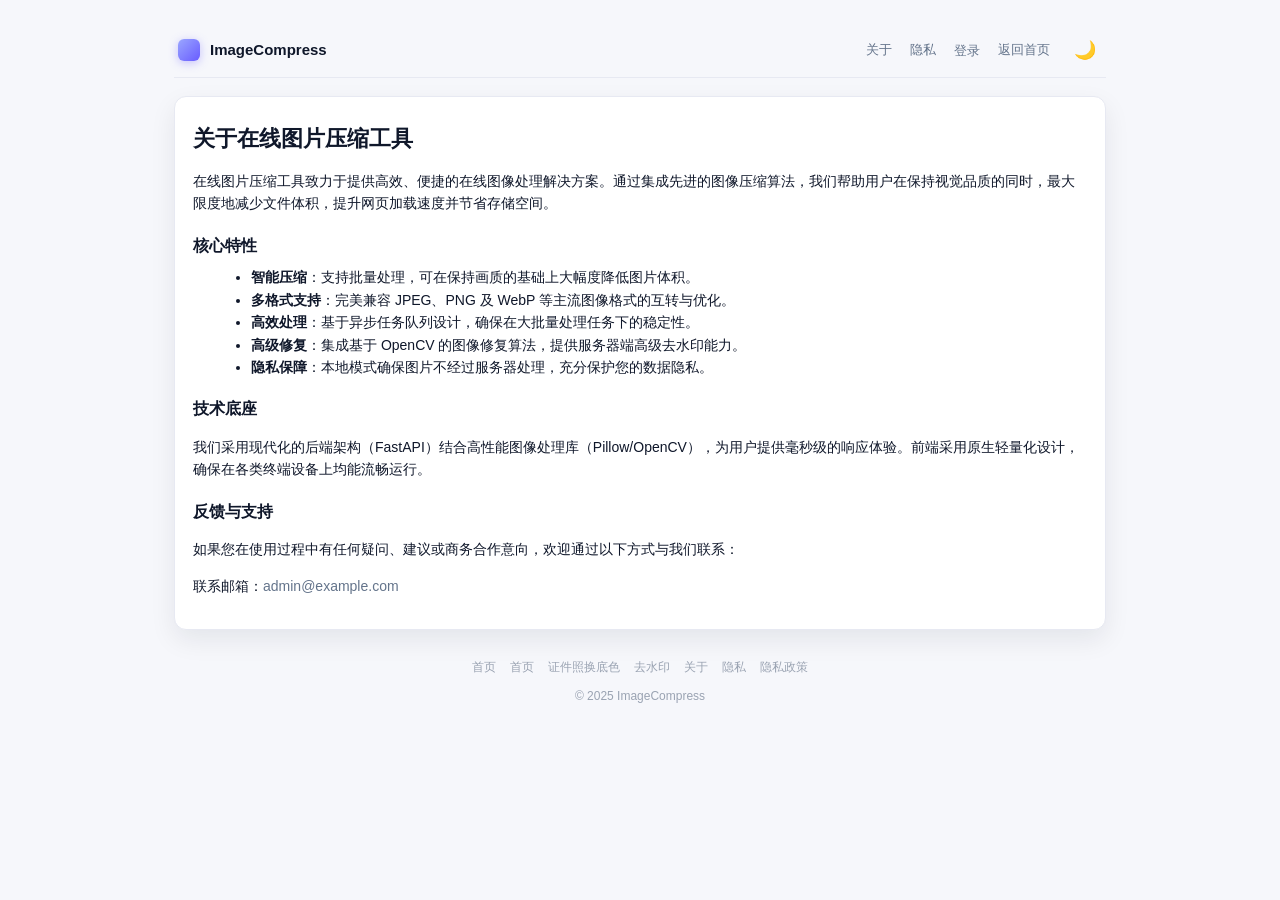
==== zaixianyasuo.cn/public/about.html @ 6d450134 "🚀 ImageCompressor 公开版" ====
﻿<!doctype html>
<html lang="zh-CN">
<head>
  <meta charset="utf-8" />
<script src="./theme-flash.js?v=20260515"></script>
  <meta name="viewport" content="width=device-width, initial-scale=1" />
  <meta name="robots" content="index,follow" />
  <title>关于我们 - 在线图片压缩工具，免费安全高效的图片批量处理服务平台</title>
  <meta name="description" content="了解在线图片压缩工具的功能特色与技术优势，致力于提供免费、安全、高效的在线图片批量压缩、视频压缩、证件照换底色和AI去水印服务。采用本地浏览器处理技术保护用户数据隐私，无需上传文件即可完成图片处理。" />
  <meta property="og:title" content="关于我们 - 在线图片压缩工具，免费安全高效的图片批量处理服务平台" />
  <meta property="og:description" content="了解在线图片压缩工具的功能特色与技术优势，采用本地浏览器处理保护隐私，提供免费安全的图片与视频处理服务。" />
  <meta property="og:type" content="website" />
  <meta property="og:type" content="website" />
  <link rel="stylesheet" href="./shared.css?v=20260601" />
  <style>
    :root{--bg:#f6f7fb;--card:#ffffff;--text:#0f172a;--muted:#64748b;--brand:#695CFF;--border:#e7e9f2;--shadow:0 10px 26px rgba(17,23,41,.08);} 
    *{box-sizing:border-box} html,body{height:100%}
    body{margin:0;background:var(--bg);color:var(--text);font:14px/1.6 -apple-system,BlinkMacSystemFont,Segoe UI,Roboto,Ubuntu,Arial,"Microsoft YaHei",sans-serif}
    a{color:var(--muted);text-decoration:none}
    .container{max-width:980px;margin:0 auto;padding:24px}
    .nav{display:flex;align-items:center;justify-content:space-between;margin-bottom:18px;padding:12px 4px;border-bottom:1px solid var(--border)}
    .brand{display:flex;align-items:center;gap:10px}
    .brand .logo{width:22px;height:22px;border-radius:6px;background:linear-gradient(135deg,#9aa6ff 0%,#695CFF 100%);box-shadow:0 2px 10px rgba(105,92,255,.35)}
    .brand b{font-weight:700}
    .nav-links{display:flex;gap:18px}
    .nav-toggle{display:none;cursor:pointer;background:transparent;border:1.5px solid var(--border);border-radius:8px;color:var(--text);font-size:22px;line-height:1;padding:8px 12px;min-width:44px;min-height:44px;transition:all .18s;flex-shrink:0}
    .nav-toggle:hover{background:var(--hover,#f3f4f6);border-color:var(--brand);color:var(--brand)}
    @media (max-width:640px){
      .nav{flex-wrap:wrap;position:relative}
      .nav-links{display:none;flex-direction:column;gap:0;width:100%;order:3;margin-top:10px;padding:8px 0;background:var(--card);border:1px solid var(--border);border-radius:12px;box-shadow:0 4px 24px rgba(0,0,0,.1);overflow:hidden}
      .nav-links.open{display:flex}
      .nav-links a{font-size:14px;padding:12px 16px;width:100%;border-bottom:1px solid var(--border);min-height:44px;display:flex;align-items:center}
      .nav-links a:last-child{border-bottom:none}
      .nav-toggle{display:inline-flex;align-items:center;justify-content:center}
      .container{padding:16px 12px}
    }
    .card{background:var(--card);border:1px solid var(--border);border-radius:12px;box-shadow:var(--shadow);padding:18px}
    h1{font-size:22px;margin:6px 0 14px}
    h2{font-size:16px;margin:18px 0 8px}
    .muted{color:var(--muted)}
    ul{margin:6px 0 6px 18px}
    code{background:#f1f2f7;padding:2px 6px;border-radius:6px}
  </style>
</head>
<body>
  <div class="container">
    <div class="nav">
      <div class="brand"><div class="logo"></div><b>ImageCompress</b></div>
      <div class="nav-links">
        <a href="javascript:;" id="nav-about">关于</a>
        <a href="javascript:;" id="nav-privacy">隐私</a>
        <span id="nav-user-wrap" style="position:relative;display:inline-block">
        <a href="javascript:;" id="nav-login">登录</a>
          <div id="nav-user-menu">
            <a id="nav-view-profile" href="javascript:;" style="display:block;padding:4px 0">查看用户信息</a><a id="nav-admin" href="javascript:;" style="display:none;padding:4px 0">管理后台</a>
            <a id="nav-logout-menu" href="javascript:;" style="display:block;color:#ef4444;padding:4px 0">注销登录</a>
          </div>
        </span>
        <a href="javascript:;" id="nav-home">返回首页</a>
      </div>
    </div>

    <section class="card">
      <h1>关于在线图片压缩工具</h1>
      <p>在线图片压缩工具致力于提供高效、便捷的在线图像处理解决方案。通过集成先进的图像压缩算法，我们帮助用户在保持视觉品质的同时，最大限度地减少文件体积，提升网页加载速度并节省存储空间。</p>

      <h2>核心特性</h2>
      <ul>
        <li><b>智能压缩</b>：支持批量处理，可在保持画质的基础上大幅度降低图片体积。</li>
        <li><b>多格式支持</b>：完美兼容 JPEG、PNG 及 WebP 等主流图像格式的互转与优化。</li>
        <li><b>高效处理</b>：基于异步任务队列设计，确保在大批量处理任务下的稳定性。</li>
        <li><b>高级修复</b>：集成基于 OpenCV 的图像修复算法，提供服务器端高级去水印能力。</li>
        <li><b>隐私保障</b>：本地模式确保图片不经过服务器处理，充分保护您的数据隐私。</li>
      </ul>

      <h2>技术底座</h2>
      <p>我们采用现代化的后端架构（FastAPI）结合高性能图像处理库（Pillow/OpenCV），为用户提供毫秒级的响应体验。前端采用原生轻量化设计，确保在各类终端设备上均能流畅运行。</p>

      <h2>反馈与支持</h2>
      <p>如果您在使用过程中有任何疑问、建议或商务合作意向，欢迎通过以下方式与我们联系：</p>
      <p>联系邮箱：<a class="email-protect" data-user="admin" data-domain="example.com"></a></p>
    </section>

    <div class="footer" style="margin:28px 0 8px;text-align:center;color:#9aa3b2;font-size:12px">
      <nav style="margin-bottom:10px;display:flex;flex-wrap:wrap;justify-content:center;gap:4px 14px">
        <a href="./" style="color:#9aa3b2;text-decoration:none">首页</a>
        <a href="./" style="color:#9aa3b2;text-decoration:none">首页</a>
        <a href="./bg-change.html" style="color:#9aa3b2;text-decoration:none">证件照换底色</a>
        <a href="./watermark-remover.html" style="color:#9aa3b2;text-decoration:none">去水印</a>
        <a href="./about.html" style="color:#9aa3b2;text-decoration:none">关于</a>
        <a href="./privacy.html" style="color:#9aa3b2;text-decoration:none">隐私</a>
        <a href="./privacy.html" style="color:#9aa3b2;text-decoration:none">隐私政策</a>
      </nav>
      © 2025 ImageCompress
    </div>
  </div>

  <script src="./app.js?v=20260601"></script>
  <script>
    (function(){
      function navTo(p){ location.href = (location.protocol==='file:'? p : '/'+p); }
      var about=document.getElementById('nav-about');
      var privacy=document.getElementById('nav-privacy');
      var home=document.getElementById('nav-home');
      if(about) about.addEventListener('click',()=>navTo('about.html'));
      if(privacy) privacy.addEventListener('click',()=>navTo('privacy.html'));
      if(home) home.addEventListener('click',()=>navTo('index.html'));
      // 注意：不绑定 nav-login 的点击，交由 app.js 根据登录状态处理
    })();
  </script>
<script src="./menu.js?v=20260601"></script>
<script src="./theme.js?v=20260203"></script>
  <script src="./spark.js?v=20260515" defer></script>
  <script src="./stars.js?v=20260511b" defer></script>
</body>
</html>
---- zaixianyasuo.cn/public/shared.css ----
/* 全站共享基础样式 + 响应式 + 骨架占位 + 日夜主题 */
:root{
  --bg:#f0f2f8; --card:#ffffff; --text:#0f172a; --muted:#64748b; --brand:#695CFF;
  --border:#e2e5f0; --ok:#16a34a; --fail:#ef4444; --shadow: 0 1px 3px rgba(15,23,42,.06), 0 6px 20px rgba(15,23,42,.06);
  --shadow-lg: 0 4px 8px rgba(15,23,42,.06), 0 12px 40px rgba(15,23,42,.10);
  --hover:#f1f3f9; --table-head:#f8f9fc; --table-stripe:#fafbfd; --modal-overlay:rgba(15,23,42,.45);
  --tag-bg:#edf2ff; --tag-color:#4f5dff; --input-bg:#fff;
  --radius:10px; --radius-sm:6px; --radius-lg:14px;
  --transition: 0.18s cubic-bezier(0.4, 0, 0.2, 1);
  --brand-gradient: linear-gradient(135deg, #8b83ff 0%, #695CFF 100%);
}
*{box-sizing:border-box}
html,body{height:100%}
body{margin:0; background:var(--bg); color:var(--text); font:14px/1.6 -apple-system,BlinkMacSystemFont,Segoe UI,Roboto,Ubuntu,Arial,"Microsoft YaHei",sans-serif;}
a{color:var(--muted); text-decoration:none; transition: color var(--transition);}
a:hover{color:var(--brand)}

.container{max-width:980px;margin:0 auto;padding:28px 24px}
.nav{display:flex;align-items:center;justify-content:space-between;margin-bottom:22px;padding:14px 4px;border-bottom:1px solid var(--border)}
.brand{display:flex;align-items:center;gap:10px}
.brand .logo{width:28px;height:28px;border-radius:8px;background:var(--brand-gradient);box-shadow:0 3px 12px rgba(105,92,255,.4)}
.brand b{font-weight:700;font-size:15px}
.nav-links{display:flex;gap:22px;align-items:center}
.nav-links a{position:relative;font-size:13px;font-weight:500;padding:4px 0}
.nav-links a::after{content:'';position:absolute;left:0;bottom:-2px;width:0;height:2px;background:var(--brand);border-radius:2px;transition:width var(--transition)}
.nav-links a:hover::after{width:100%}

.card{background:var(--card); border:1px solid var(--border);border-radius:var(--radius);box-shadow:var(--shadow);padding:20px;transition: box-shadow var(--transition), border-color var(--transition)}
.card:hover{border-color:#cdd2e6}
.row{display:flex;gap:14px;flex-wrap:wrap}

/* 按钮系统 */
.btn{cursor:pointer;border:1px solid transparent;border-radius:var(--radius-sm);padding:10px 16px;font-weight:600;font-size:13px;color:#fff;background:var(--brand);box-shadow:0 4px 14px rgba(105,92,255,.25);transition: all var(--transition);position:relative;overflow:hidden;user-select:none}
.btn:hover{transform:translateY(-1px);box-shadow:0 6px 20px rgba(105,92,255,.35)}
.btn:active{transform:translateY(1px);box-shadow:0 2px 8px rgba(105,92,255,.20)}
.btn:disabled{opacity:.55;cursor:not-allowed;transform:none;box-shadow:0 4px 14px rgba(105,92,255,.15)}
.btn.light{background:#f0efff;color:#5b4dff;box-shadow:none}
.btn.light:hover{background:#e4e0ff;transform:translateY(-1px);box-shadow:0 4px 12px rgba(105,92,255,.15)}
.btn.gray{background:var(--hover);color:var(--text);box-shadow:none}
.btn.gray:hover{background:#e4e7f2;transform:translateY(-1px);box-shadow:0 4px 12px rgba(15,23,42,.08)}
.btn.danger{background:#ef4444;box-shadow:0 4px 14px rgba(239,68,68,.25)}
.btn.danger:hover{box-shadow:0 6px 20px rgba(239,68,68,.35)}
.btn.outline{background:transparent;color:var(--brand);border:1.5px solid var(--brand);box-shadow:none}
.btn.outline:hover{background:rgba(105,92,255,.06);box-shadow:none}

/* 输入框 */
label{display:block;color:var(--muted);margin:8px 0 6px;font-size:12px;font-weight:600;text-transform:uppercase;letter-spacing:.3px}
input[type=text],input[type=password],input[type=email],select,textarea{width:100%;padding:10px 14px;border:1.5px solid var(--border);border-radius:var(--radius-sm);outline:none;background:var(--input-bg);color:var(--text);font-size:14px;font-family:inherit;transition: all var(--transition)}
input[type=text]:focus,input[type=password]:focus,input[type=email]:focus,select:focus,textarea:focus{border-color:var(--brand);box-shadow:0 0 0 3px rgba(105,92,255,.10)}
input[type=text]::placeholder,input[type=password]::placeholder,input[type=email]::placeholder{color:#aeb4c6}
input[type=range]{width:100%;accent-color:var(--brand);height:6px}
input[type=checkbox]{accent-color:var(--brand)}
select{appearance:none;background-image:url("data:image/svg+xml,%3Csvg xmlns='http://www.w3.org/2000/svg' width='12' height='12' viewBox='0 0 12 12'%3E%3Cpath d='M6 8L1 3h10z' fill='%2364748b'/%3E%3C/svg%3E");background-repeat:no-repeat;background-position:right 12px center;padding-right:32px}

.stack{display:flex;gap:10px;flex-wrap:wrap}
.status{min-height:20px;color:var(--muted);margin-top:8px;font-size:13px}
.muted{color:var(--muted)}
.footer{margin:32px 0 8px;text-align:center;color:var(--muted);font-size:12px}
.badge{display:inline-block;padding:2px 10px;border-radius:999px;background:var(--tag-bg);color:var(--tag-color);font-size:12px;font-weight:600;letter-spacing:.2px}

/* 骨架屏 */
.skeleton{display:inline-block;height:1em;background:linear-gradient(90deg,var(--hover),var(--table-stripe),var(--hover));background-size:200% 100%;animation:sh 1.2s linear infinite;border-radius:var(--radius-sm)}
@keyframes sh{0%{background-position:200% 0}100%{background-position:-200% 0}}

/* 顶部昵称菜单 */
#nav-user-wrap{ position:relative; }
#nav-user-wrap #nav-user-menu{ display:none; position:absolute;top:100%;right:0;background:var(--card);border:1px solid var(--border);border-radius:var(--radius);padding:10px 14px;box-shadow:var(--shadow-lg);font-size:13px;white-space:nowrap;z-index:100;min-width:140px}
/* 桌面端 hover 显示（最可靠的下拉菜单方式，浏览器原生处理绝对定位子元素） */
#nav-user-wrap:hover #nav-user-menu,
#nav-user-wrap.open #nav-user-menu{ display:block; animation: fadeIn .15s ease }
#nav-user-menu a{display:block;padding:6px 4px;border-radius:var(--radius-sm);transition:background var(--transition);color:var(--text)}
#nav-user-menu a:hover{background:var(--hover)}

/* 表格 */
.table-scroll{width:100%;overflow-x:auto;border-radius:var(--radius-sm);border:1px solid var(--border)}
.table-scroll table{width:100%;border-collapse:collapse}
.table-scroll th,.table-scroll td{padding:10px 12px;text-align:left;border-bottom:1px solid var(--border);font-size:13px}
.table-scroll th{background:var(--table-head);font-size:11px;font-weight:700;text-transform:uppercase;letter-spacing:.4px;color:var(--muted)}
.table-scroll td{background:var(--card)}
.table-scroll tr:last-child td{border-bottom:none}
.table-scroll tr:hover td{background:#f4f5fb}
.table-scroll tr:nth-child(even) td{background:var(--table-stripe)}
.table-scroll tr:nth-child(even):hover td{background:#f4f5fb}

/* Toast 通知 */
.toast-container{position:fixed;top:24px;right:24px;z-index:9999;display:flex;flex-direction:column;gap:10px;pointer-events:none}
.toast{pointer-events:auto;background:var(--card);border:1px solid var(--border);border-radius:var(--radius);padding:14px 18px;box-shadow:var(--shadow-lg);font-size:13px;max-width:380px;animation:toastIn .3s ease;display:flex;align-items:flex-start;gap:10px;line-height:1.4}
.toast.success{border-left:3px solid var(--ok)}
.toast.error{border-left:3px solid var(--fail)}
.toast.info{border-left:3px solid var(--brand)}
.toast .toast-msg{flex:1;min-width:0;word-break:break-word}
.toast .toast-close{cursor:pointer;color:var(--muted);font-size:16px;line-height:1;flex-shrink:0;background:none;border:none;padding:0}
.toast .toast-close:hover{color:var(--text)}
@keyframes toastIn{from{opacity:0;transform:translateX(40px)}to{opacity:1;transform:translateX(0)}}
@keyframes fadeIn{from{opacity:0;transform:translateY(-4px)}to{opacity:1;transform:translateY(0)}}

/* 滚动条 */
::-webkit-scrollbar{width:6px;height:6px}
::-webkit-scrollbar-track{background:transparent}
::-webkit-scrollbar-thumb{background:#cdd2e6;border-radius:3px}
::-webkit-scrollbar-thumb:hover{background:#aeb4c6}

/* ========== 深色主题 ========== */
:root[data-theme='dark']{
  --bg:#0b1120; --card:#1a2332; --text:#e2e8f0; --muted:#8899b4; --brand:#8b7bff;
  --border:#283348; --shadow:0 1px 3px rgba(0,0,0,.3), 0 6px 20px rgba(0,0,0,.3);
  --shadow-lg:0 4px 8px rgba(0,0,0,.3), 0 12px 40px rgba(0,0,0,.4);
  --hover:#243044; --table-head:#1a2332; --table-stripe:#16202e; --modal-overlay:rgba(0,0,0,.7);
  --tag-bg:#1e3a5f; --tag-color:#93c5fd; --input-bg:#1a2332;
}

html[data-theme='dark']{background:#0b1120;background-image:radial-gradient(ellipse at 25% 30%, rgba(58,80,144,0.15) 0%, transparent 50%),radial-gradient(ellipse at 70% 55%, rgba(74,48,112,0.12) 0%, transparent 50%);background-attachment:fixed}
html[data-theme='dark'] body{position:relative;z-index:0;background:transparent;color:#e2e8f0}
html[data-theme='dark'] a{color:#8899b4}
html[data-theme='dark'] a:hover{color:#8b7bff}
html[data-theme='dark'] .card{background:#1a2332;border-color:#283348;box-shadow:0 1px 3px rgba(0,0,0,.3), 0 6px 20px rgba(0,0,0,.3)}
html[data-theme='dark'] .card:hover{border-color:#3b4a62}
html[data-theme='dark'] .nav{border-bottom-color:#283348}
html[data-theme='dark'] .btn.light{background:#2d2870;color:#a5b4fc}
html[data-theme='dark'] .btn.light:hover{background:#383288}
html[data-theme='dark'] .btn.gray{background:#243044;color:#e2e8f0}
html[data-theme='dark'] .btn.gray:hover{background:#2d3d54}
html[data-theme='dark'] .btn.outline{border-color:#8b7bff;color:#8b7bff}
html[data-theme='dark'] .btn.danger{background:#dc2626}
html[data-theme='dark'] .muted{color:#8899b4}
html[data-theme='dark'] .footer{color:#8899b4}
html[data-theme='dark'] .badge{background:#1e3a5f;color:#93c5fd}
html[data-theme='dark'] .skeleton{background:linear-gradient(90deg,#243044,#1a2332,#243044)}
html[data-theme='dark'] #nav-user-wrap #nav-user-menu{background:#1a2332;border-color:#283348;box-shadow:0 4px 8px rgba(0,0,0,.3), 0 12px 40px rgba(0,0,0,.4)}
html[data-theme='dark'] #nav-user-menu a{color:#e2e8f0}
html[data-theme='dark'] #nav-user-menu a:hover{background:#243044}
html[data-theme='dark'] .nav-toggle{color:#8899b4;border-color:#283348}
html[data-theme='dark'] .nav-toggle:hover{background:#243044;border-color:#8b7bff;color:#8b7bff}
html[data-theme='dark'] .nav-links.open{background:#1a2332;border-color:#283348}
html[data-theme='dark'] .nav-links.open a{border-bottom-color:#283348;color:#8899b4}
html[data-theme='dark'] .nav-links.open a:hover{background:#243044;color:#8b7bff}
html[data-theme='dark'] img{filter:brightness(.9)}
html[data-theme='dark'] .table-scroll th{background:#1a2332;color:#8899b4}
html[data-theme='dark'] .table-scroll td{background:#1a2332;border-bottom-color:#283348}
html[data-theme='dark'] .table-scroll tr:nth-child(even) td{background:#16202e}
html[data-theme='dark'] .table-scroll tr:hover td{background:#1f2e42}
html[data-theme='dark'] .table-scroll tr:nth-child(even):hover td{background:#1f2e42}
html[data-theme='dark'] .table-scroll{border-color:#283348}
html[data-theme='dark'] input[type=text],
html[data-theme='dark'] input[type=password],
html[data-theme='dark'] input[type=email],
html[data-theme='dark'] select,
html[data-theme='dark'] textarea{background:#1a2332;color:#e2e8f0;border-color:#334155}
html[data-theme='dark'] input[type=text]:focus,
html[data-theme='dark'] input[type=password]:focus,
html[data-theme='dark'] input[type=email]:focus,
html[data-theme='dark'] select:focus,
html[data-theme='dark'] textarea:focus{border-color:var(--brand);box-shadow:0 0 0 3px rgba(139,123,255,.15)}
html[data-theme='dark'] input::placeholder{color:#5a6a82}
html[data-theme='dark'] select{background-image:url("data:image/svg+xml,%3Csvg xmlns='http://www.w3.org/2000/svg' width='12' height='12' viewBox='0 0 12 12'%3E%3Cpath d='M6 8L1 3h10z' fill='%238899b4'/%3E%3C/svg%3E")}
html[data-theme='dark'] .toast{background:#1a2332;border-color:#283348}
html[data-theme='dark'] ::-webkit-scrollbar-thumb{background:#3b4a62}
html[data-theme='dark'] ::-webkit-scrollbar-thumb:hover{background:#4d6080}
html[data-theme='dark'] hr{border-color:#283348}
html[data-theme='dark'] label{color:#8899b4}

/* ========== 自定义确认弹窗 ========== */
.confirm-overlay{position:fixed;inset:0;z-index:10000;background:rgba(0,0,0,.5);display:flex;align-items:center;justify-content:center;animation:fadeIn .15s ease}
.confirm-box{background:var(--card);border:1px solid var(--border);border-radius:var(--radius-lg);padding:24px 28px;box-shadow:var(--shadow-lg);max-width:440px;width:90%;animation:toastIn .2s ease}
.confirm-box .confirm-title{font-size:17px;font-weight:700;margin:0 0 6px;display:flex;align-items:center;gap:8px}
.confirm-box .confirm-body{font-size:14px;color:var(--muted);line-height:1.6;margin:0 0 8px}
.confirm-box .confirm-detail{font-size:13px;color:var(--muted);background:var(--hover);border-radius:var(--radius-sm);padding:10px 14px;max-height:140px;overflow-y:auto;line-height:1.5;margin:0 0 16px;word-break:break-all}
.confirm-box .confirm-actions{display:flex;gap:10px;justify-content:flex-end}
html[data-theme='dark'] .confirm-box{background:#1a2332;border-color:#283348}
html[data-theme='dark'] .confirm-overlay{background:rgba(0,0,0,.7)}

/* ========== 汉堡菜单按钮 ========== */
.nav-toggle{display:none;cursor:pointer;background:transparent;border:1.5px solid var(--border);border-radius:var(--radius-sm);color:var(--text);font-size:22px;line-height:1;padding:8px 12px;min-width:44px;min-height:44px;transition: all var(--transition);flex-shrink:0}
.nav-toggle:hover{background:var(--hover);border-color:var(--brand);color:var(--brand)}
.nav-toggle:active{transform:scale(.95)}

/* ========== 响应式 ========== */
@media (max-width: 960px){
  .container{padding:20px 16px}
}
@media (max-width: 640px){
  .container{padding:16px 12px}
  .card{padding:16px}
  .btn{padding:10px 14px;font-size:13px}
  .nav{padding:10px 0;position:relative;flex-wrap:wrap}
  /* 移动端导航 - 垂直折叠菜单 */
  .nav-links{display:none;flex-direction:column;gap:0;width:100%;order:3;margin-top:10px;padding:8px 0;background:var(--card);border:1px solid var(--border);border-radius:var(--radius);box-shadow:var(--shadow-lg);overflow:hidden}
  .nav-links.open{display:flex}
  .nav-links a{font-size:14px;padding:12px 16px;width:100%;border-bottom:1px solid var(--border);min-height:44px;display:flex;align-items:center}
  .nav-links a:last-child{border-bottom:none}
  .nav-links a::after{display:none}
  .nav-links a:hover{background:var(--hover);color:var(--brand)}
  /* 汉堡按钮 */
  .nav-toggle{display:inline-flex;align-items:center;justify-content:center}
  /* 用户菜单移动端适配 */
  #nav-user-wrap{width:100%}
  #nav-user-wrap #nav-user-menu{position:static;min-width:0;box-shadow:none;border:none;border-radius:0;padding:0;margin:0}
  #nav-user-wrap.open #nav-user-menu{display:block}
  #nav-user-menu a{padding:12px 16px;border-bottom:1px solid var(--border);font-size:14px;min-height:44px;display:flex;align-items:center}
  #nav-user-menu a:last-child{border-bottom:none}
  /* 表格 */
  .table-scroll th,.table-scroll td{padding:8px 10px;font-size:12px}
  /* Toast 移动端 - 全宽居顶 */
  .toast-container{top:12px;right:12px;left:12px}
  .toast{max-width:100%}
  /* 确认弹窗 */
  .confirm-box{padding:20px 18px}
  .confirm-box .confirm-title{font-size:16px}
  /* 表单标签加大 */
  label{font-size:14px;margin:10px 0 6px}
  /* 底部间距 */
  .footer{margin:24px 0 8px}
}

/* 极小屏手机 (< 380px) */
@media (max-width: 380px){
  .container{padding:12px 8px}
  .card{padding:14px}
  .btn{font-size:12px;padding:10px 12px}
  .brand b{font-size:13px}
  .brand .logo{width:24px;height:24px}
  .confirm-box{padding:16px 14px}
  .confirm-box .confirm-actions{flex-direction:column}
  .confirm-box .confirm-actions .btn{width:100%;text-align:center}
}

/* Accessibility — skip link */
.skip-to-content{position:absolute;top:-100px;left:12px;background:var(--brand);color:#fff;padding:8px 16px;border-radius:var(--radius-sm);z-index:10000;font-weight:600;font-size:14px;transition:top 0.2s}
.skip-to-content:focus{top:12px}
:focus-visible{outline:2px solid var(--brand);outline-offset:2px;border-radius:2px}
.sr-only{position:absolute;width:1px;height:1px;padding:0;margin:-1px;overflow:hidden;clip:rect(0,0,0,0);white-space:nowrap;border:0}

/* Upload progress bar */
progress{appearance:none;-webkit-appearance:none;height:20px;border-radius:10px;overflow:hidden;background:var(--border)}
progress::-webkit-progress-bar{background:var(--border);border-radius:10px}
progress::-webkit-progress-value{background:var(--brand-gradient);border-radius:10px;transition:width 0.2s}
progress::-moz-progress-bar{background:var(--brand-gradient);border-radius:10px}

/* Video media badge */
.badge-video{display:inline-block;padding:2px 8px;border-radius:999px;background:#fef3c7;color:#d97706;font-size:11px;font-weight:600;margin-left:4px}

.hidden{display:none !important}
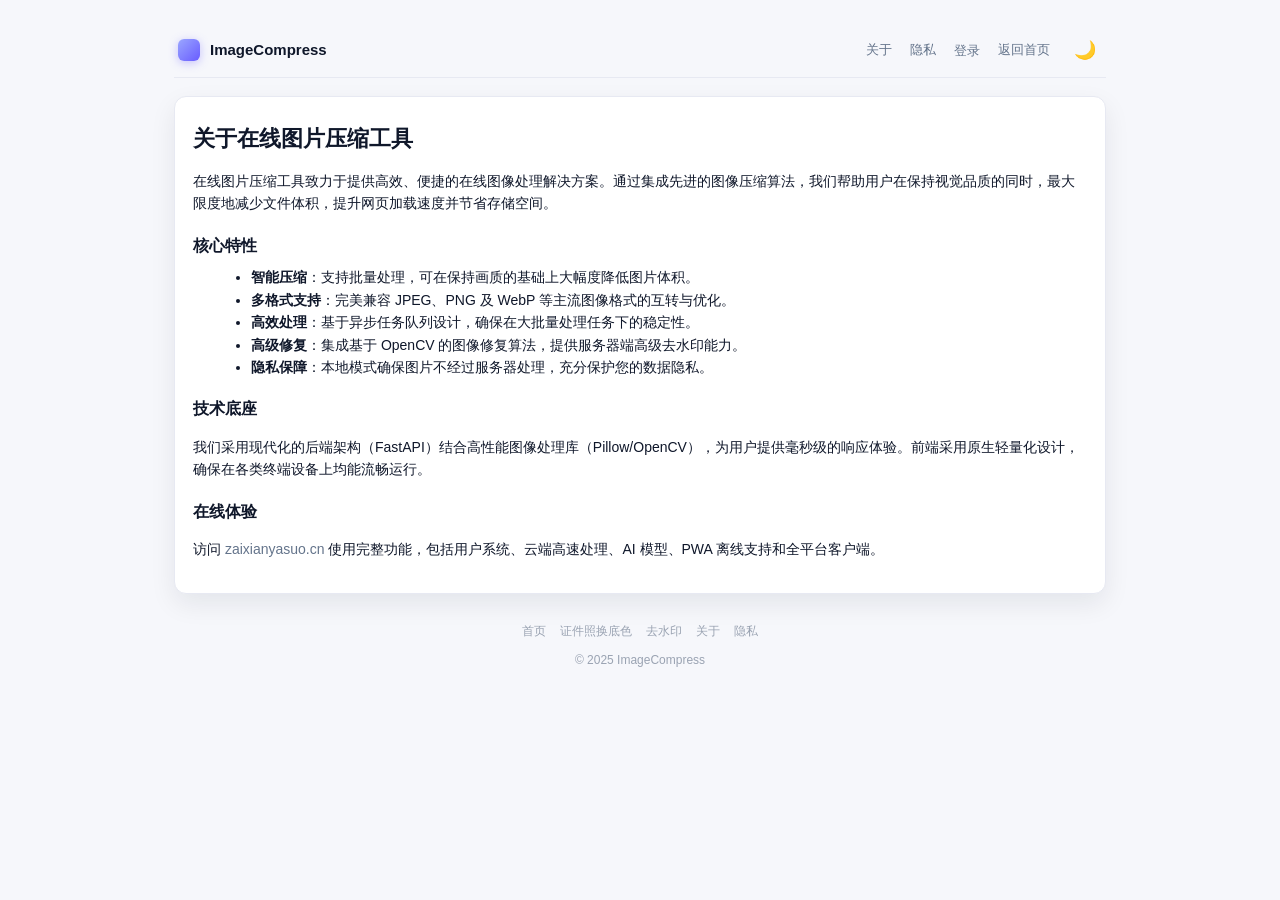
==== commit a839e593: "docs: 添加网站推广 — zaixianyasuo.cn 链接" ====
--- a/zaixianyasuo.cn/public/about.html
+++ b/zaixianyasuo.cn/public/about.html
@@ -76,20 +76,17 @@
       <h2>技术底座</h2>
       <p>我们采用现代化的后端架构（FastAPI）结合高性能图像处理库（Pillow/OpenCV），为用户提供毫秒级的响应体验。前端采用原生轻量化设计，确保在各类终端设备上均能流畅运行。</p>
 
-      <h2>反馈与支持</h2>
-      <p>如果您在使用过程中有任何疑问、建议或商务合作意向，欢迎通过以下方式与我们联系：</p>
-      <p>联系邮箱：<a class="email-protect" data-user="admin" data-domain="example.com"></a></p>
+      <h2>在线体验</h2>
+      <p>访问 <a href="https://zaixianyasuo.cn" target="_blank" rel="noopener">zaixianyasuo.cn</a> 使用完整功能，包括用户系统、云端高速处理、AI 模型、PWA 离线支持和全平台客户端。</p>
     </section>
 
     <div class="footer" style="margin:28px 0 8px;text-align:center;color:#9aa3b2;font-size:12px">
       <nav style="margin-bottom:10px;display:flex;flex-wrap:wrap;justify-content:center;gap:4px 14px">
         <a href="./" style="color:#9aa3b2;text-decoration:none">首页</a>
-        <a href="./" style="color:#9aa3b2;text-decoration:none">首页</a>
         <a href="./bg-change.html" style="color:#9aa3b2;text-decoration:none">证件照换底色</a>
         <a href="./watermark-remover.html" style="color:#9aa3b2;text-decoration:none">去水印</a>
         <a href="./about.html" style="color:#9aa3b2;text-decoration:none">关于</a>
         <a href="./privacy.html" style="color:#9aa3b2;text-decoration:none">隐私</a>
-        <a href="./privacy.html" style="color:#9aa3b2;text-decoration:none">隐私政策</a>
       </nav>
       © 2025 ImageCompress
     </div>
